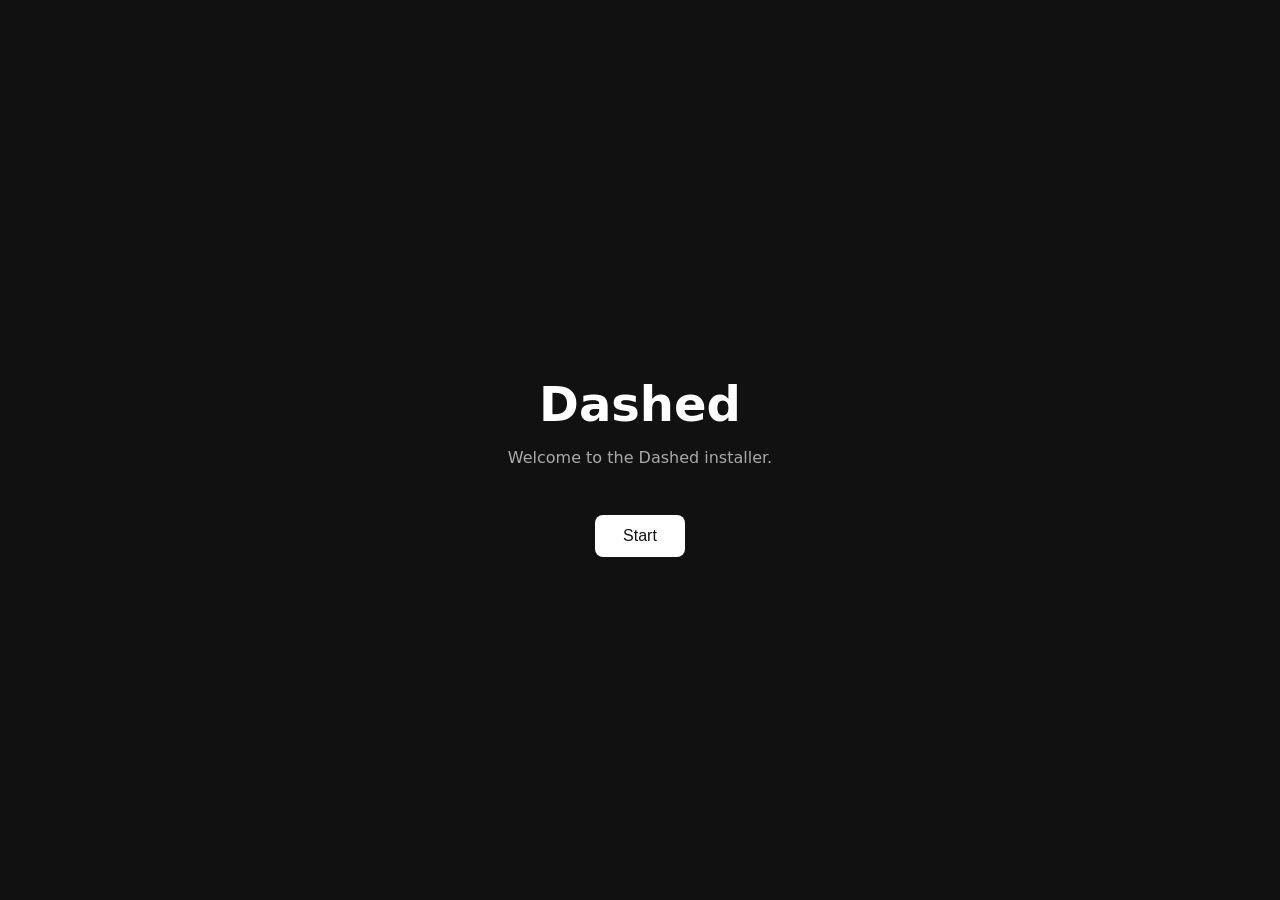
==== installer/frontend/index.html @ 746b5443 "Initial commit" ====
<!DOCTYPE html>
<html lang="en">
<head>
    <meta charset="UTF-8">
    <meta name="viewport" content="width=device-width, initial-scale=1.0">
    <title>Dashed Installer</title>
    <link rel="stylesheet" href="style.css">
</head>
<body>
    <main>
        <h1>Dashed</h1>
        <p>Welcome to the Dashed installer.</p>
        <button id="start">
            Start
        </button>
    </main>
    <script src="app.js"></script>
</body>

</html>
---- installer/frontend/style.css ----
* {
    box-sizing: border-box;
}

body {
    margin: 0;
    min-height: 100vh;
    display: flex;
    align-items: center;
    justify-content: center;
    font-family: system-ui, sans-serif;
    background: #111;
    color: #fff;
}

main {
    width: min(500px, 90%);
    text-align: center;
}

h1 {
    font-size: 3rem;
    margin-bottom: 0.5rem;
}

p {
    color: #aaa;
}

button {
    margin-top: 2rem;
    padding: 12px 28px;
    border: 0;
    border-radius: 8px;
    background: #fff;
    color: #111;
    font-size: 1rem;
    cursor: pointer;
}

button:hover {
    background: #ddd;
}
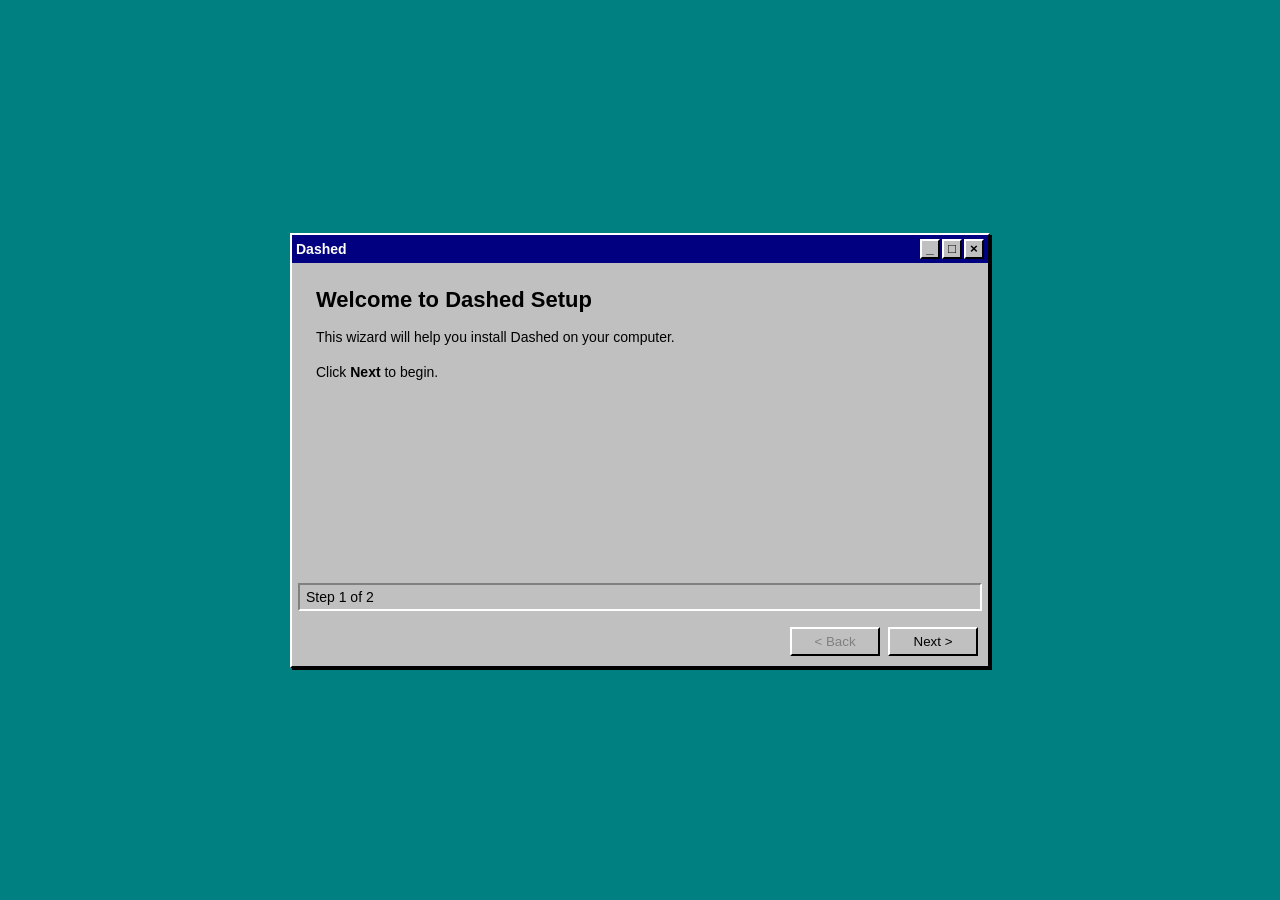
==== commit 700d4446: "Changed the style of the frontend, went for Windows 95!" ====
--- a/installer/frontend/index.html
+++ b/installer/frontend/index.html
@@ -7,13 +7,53 @@
     <link rel="stylesheet" href="style.css">
 </head>
 <body>
-    <main>
-        <h1>Dashed</h1>
-        <p>Welcome to the Dashed installer.</p>
-        <button id="start">
-            Start
-        </button>
-    </main>
+    <div class="window">
+        <div class="title-bar">
+            <span>Dashed</span>
+            <div class="window-buttons">
+                <button>_</button>
+                <button>□</button>
+                <button>×</button>
+            </div>
+        </div>
+
+        <div class="window-content">
+            <div id="welcome" class="page">
+                <h1>Welcome to Dashed Setup</h1>
+                <p>
+                    This wizard will help you install Dashed
+                    on your computer.
+                </p>
+                <p>
+                    Click <strong>Next</strong> to begin.
+                </p>
+            </div>
+            <div id="language" class="page hidden">
+                <h1>Language</h1>
+                <p>
+                    Select the language you want to use during setup.
+                </p>
+                <select id="language-select">
+                    <option value="en">English</option>
+                    <option value="nl">Nederlands</option>
+                    <option value="fr">Français</option>
+                    <option value="de">Deutsch</option>
+                    <option value="es">Español</option>
+                </select>
+            </div>
+        </div>
+        <div class="status-bar">
+            <span id="status">Ready</span>
+        </div>
+        <div class="navigation">
+            <button id="back" disabled>
+                &lt; Back
+            </button>
+            <button id="next">
+                Next &gt;
+            </button>
+        </div>
+    </div>
     <script src="app.js"></script>
 </body>
 
--- a/installer/frontend/style.css
+++ b/installer/frontend/style.css
@@ -2,42 +2,123 @@
     box-sizing: border-box;
 }
 
+html,
+body {
+    width: 100%;
+    height: 100%;
+}
+
 body {
     margin: 0;
-    min-height: 100vh;
     display: flex;
     align-items: center;
     justify-content: center;
-    font-family: system-ui, sans-serif;
-    background: #111;
-    color: #fff;
+    background: #008080;
+    font-family: "MS Sans Serif", "Microsoft Sans Serif", Arial, sans-serif;
+    font-size: 14px;
+    color: #000;
 }
 
-main {
-    width: min(500px, 90%);
-    text-align: center;
+.window {
+    width: min(700px, 90vw);
+    background: #c0c0c0;
+    border-top: 2px solid #ffffff;
+    border-left: 2px solid #ffffff;
+    border-right: 2px solid #000000;
+    border-bottom: 2px solid #000000;
+    box-shadow: 2px 2px 0 #000;
 }
 
-h1 {
-    font-size: 3rem;
-    margin-bottom: 0.5rem;
+.title-bar {
+    height: 28px;
+    display: flex;
+    align-items: center;
+    justify-content: space-between;
+    padding: 3px 4px;
+    background: #000080;
+    color: white;
+    font-weight: bold;
 }
 
-p {
-    color: #aaa;
+.window-buttons {
+    display: flex;
+    gap: 2px;
 }
 
-button {
-    margin-top: 2rem;
-    padding: 12px 28px;
-    border: 0;
-    border-radius: 8px;
-    background: #fff;
-    color: #111;
-    font-size: 1rem;
-    cursor: pointer;
+.window-buttons button {
+    width: 20px;
+    height: 20px;
+    padding: 0;
+    background: #c0c0c0;
+    border-top: 2px solid #fff;
+    border-left: 2px solid #fff;
+    border-right: 2px solid #000;
+    border-bottom: 2px solid #000;
+    font-weight: bold;
+    line-height: 14px;
 }
 
-button:hover {
-    background: #ddd;
+.window-content {
+    min-height: 320px;
+    padding: 24px;
+    background: #c0c0c0;
+}
+
+.page h1 {
+    font-size: 22px;
+    margin-top: 0;
+}
+
+.page p {
+    max-width: 560px;
+    line-height: 1.5;
+}
+
+select {
+    min-width: 220px;
+    padding: 3px;
+    font-family: inherit;
+}
+
+.status-bar {
+    margin: 0 6px 6px;
+    padding: 4px 6px;
+    border-top: 2px solid #808080;
+    border-left: 2px solid #808080;
+    border-right: 2px solid #fff;
+    border-bottom: 2px solid #fff;
+    background: #c0c0c0;
+}
+
+.navigation {
+    display: flex;
+    justify-content: flex-end;
+    gap: 8px;
+    padding: 10px;
+}
+
+.navigation button {
+    min-width: 90px;
+    padding: 5px 12px;
+    background: #c0c0c0;
+    border-top: 2px solid #fff;
+    border-left: 2px solid #fff;
+    border-right: 2px solid #000;
+    border-bottom: 2px solid #000;
+    font-family: inherit;
+}
+
+.navigation button:active:not(:disabled) {
+    border-top-color: #000;
+    border-left-color: #000;
+    border-right-color: #fff;
+    border-bottom-color: #fff;
+}
+
+.navigation button:disabled {
+    color: #808080;
+}
+
+.hidden {
+    display: none;
 }
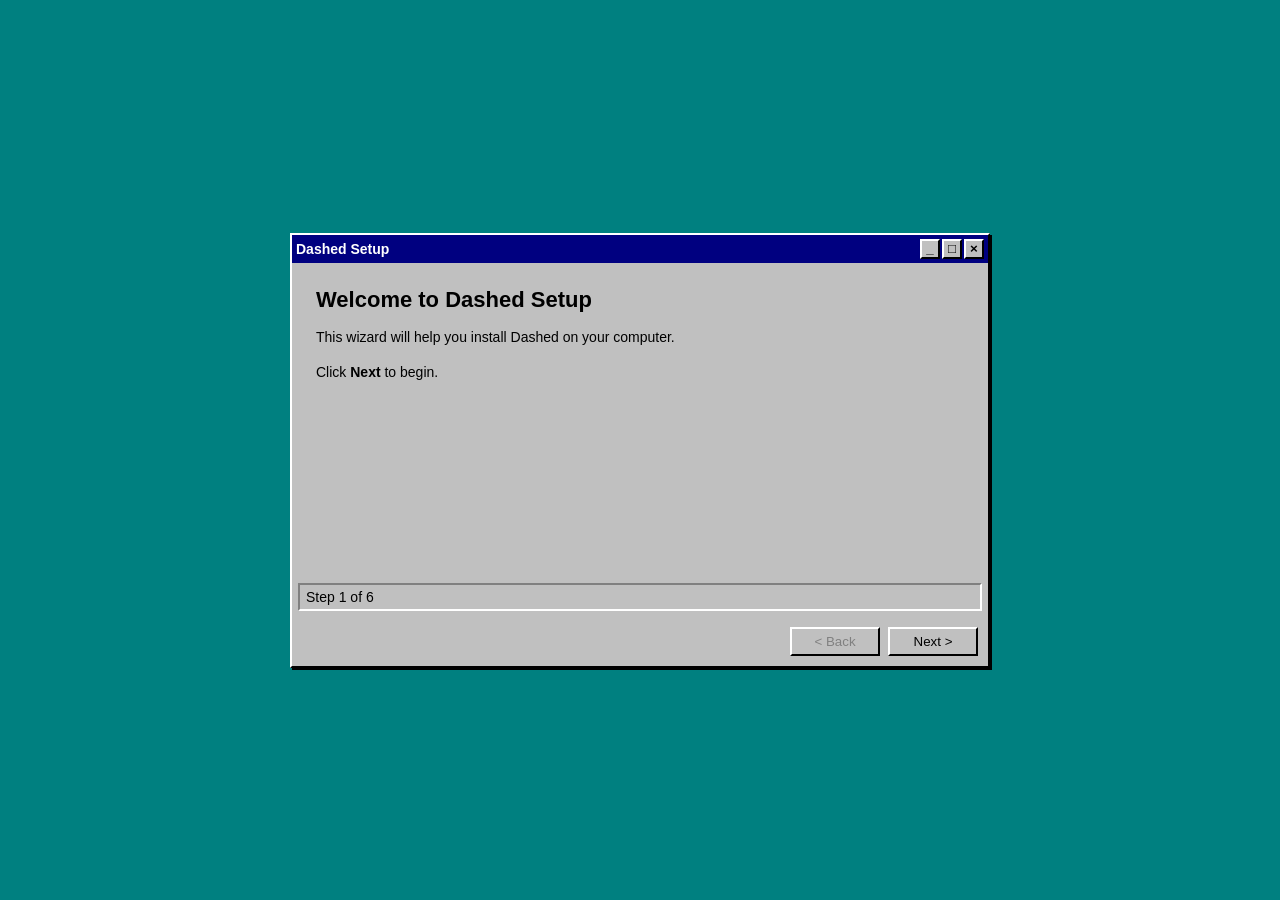
==== commit deefd833: "Added disk support in the setup." ====
--- a/installer/frontend/index.html
+++ b/installer/frontend/index.html
@@ -9,17 +9,27 @@
 <body>
     <div class="window">
         <div class="title-bar">
-            <span>Dashed</span>
+            <span>
+                Dashed Setup
+            </span>
             <div class="window-buttons">
-                <button>_</button>
-                <button>□</button>
-                <button>×</button>
+                <button>
+                    _
+                </button>
+                <button>
+                    □
+                </button>
+                <button>
+                    ×
+                </button>
             </div>
         </div>
 
         <div class="window-content">
             <div id="welcome" class="page">
-                <h1>Welcome to Dashed Setup</h1>
+                <h1>
+                    Welcome to Dashed Setup
+                </h1>
                 <p>
                     This wizard will help you install Dashed
                     on your computer.
@@ -29,21 +39,157 @@
                 </p>
             </div>
             <div id="language" class="page hidden">
-                <h1>Language</h1>
+                <h1>
+                    Language
+                </h1>
                 <p>
                     Select the language you want to use during setup.
                 </p>
                 <select id="language-select">
-                    <option value="en">English</option>
-                    <option value="nl">Nederlands</option>
-                    <option value="fr">Français</option>
-                    <option value="de">Deutsch</option>
-                    <option value="es">Español</option>
+                    <option value="en">
+                        English
+                    </option>
+                    <option value="nl">
+                        Nederlands
+                    </option>
+                    <option value="fr">
+                        Français
+                    </option>
+                    <option value="de">
+                        Deutsch
+                    </option>
+                    <option value="es">
+                        Español
+                    </option>
                 </select>
             </div>
+            <div id="region" class="page hidden">
+                <h1>
+                    Region
+                </h1>
+                <p>
+                    Select your country or region.
+                </p>
+                <select id="region-select">
+                    <option value="US">
+                        United States
+                    </option>
+                    <option value="CA">
+                        Canada
+                    </option>
+                    <option value="GB">
+                        United Kingdom
+                    </option>
+                    <option value="NL">
+                        Netherlands
+                    </option>
+                    <option value="BE">
+                        Belgium
+                    </option>
+                    <option value="DE">
+                        Germany
+                    </option>
+                    <option value="FR">
+                        France
+                    </option>
+                    <option value="ES">
+                        Spain
+                    </option>
+                </select>
+            </div>
+            <div id="keyboard" class="page hidden">
+                <h1>
+                    Keyboard
+                </h1>
+                <p>
+                    Select your keyboard layout.
+                </p>
+                <select id="keyboard-select">
+                    <option value="us">
+                        US
+                    </option>
+                    <option value="uk">
+                        UK
+                    </option>
+                    <option value="nl">
+                        Dutch
+                    </option>
+                    <option value="de">
+                        German
+                    </option>
+                    <option value="fr">
+                        French
+                    </option>
+                </select>
+            </div>
+            <div id="account" class="page hidden">
+                <h1>
+                    Create your account
+                </h1>
+                <p>
+                    This account will be used to log in to your
+                    Dashed system.
+                </p>
+                <p>
+                    <label for="username">
+                        Username:
+                    </label>
+                    <br>
+                    <input
+                        id="username"
+                        type="text"
+                        autocomplete="off"
+                    >
+                </p>
+                <p>
+                    <label for="password">
+                        Password:
+                    </label>
+                    <br>
+                    <input
+                        id="password"
+                        type="password"
+                        autocomplete="new-password"
+                    >
+                </p>
+                <p>
+                    <label for="password-confirm">
+                        Confirm password:
+                    </label>
+                    <br>
+                    <input
+                        id="password-confirm"
+                        type="password"
+                        autocomplete="new-password"
+                    >
+                </p>
+                <p
+                    id="account-error"
+                    class="error hidden"
+                ></p>
+            </div>
+            <div id="disk" class="page hidden">
+                <h1>
+                    Select installation disk
+                </h1>
+                <p>
+                    Select the disk where you want to install Dashed.
+                </p>
+                <div id="disk-list">
+                    <p>
+                        Loading disks...
+                    </p>
+                </div>
+                <p
+                    id="disk-error"
+                    class="error hidden"
+                ></p>
+            </div>
         </div>
         <div class="status-bar">
-            <span id="status">Ready</span>
+            <span id="status">
+                Ready
+            </span>
         </div>
         <div class="navigation">
             <button id="back" disabled>
@@ -56,5 +202,4 @@
     </div>
     <script src="app.js"></script>
 </body>
-
 </html>
--- a/installer/frontend/style.css
+++ b/installer/frontend/style.css
@@ -121,4 +121,29 @@
 
 .hidden {
     display: none;
+}
+
+.disk-option {
+    display: flex;
+    align-items: center;
+    gap: 8px;
+    width: 100%;
+    padding: 5px 8px;
+    margin-bottom: 3px;
+    background: #c0c0c0;
+    border-top: 2px solid #ffffff;
+    border-left: 2px solid #ffffff;
+    border-right: 2px solid #000000;
+    border-bottom: 2px solid #000000;
+    cursor: pointer;
+}
+
+.disk-option input {
+    width: auto;
+    margin: 0;
+}
+
+.disk-option:has(input:checked) {
+    background: #000080;
+    color: #ffffff;
 }
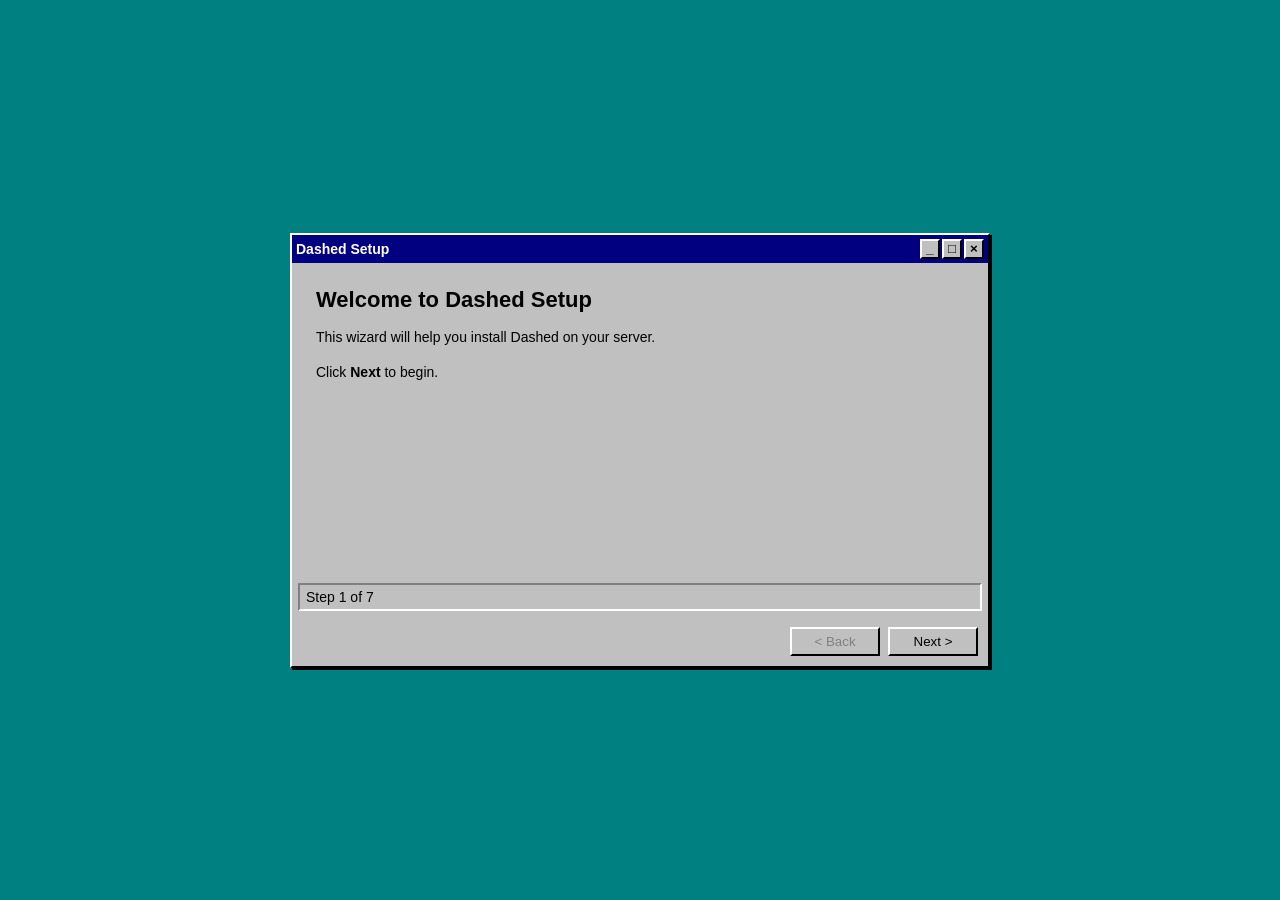
==== commit 69a2c447: "Made a summery page in the installer!" ====
--- a/installer/frontend/index.html
+++ b/installer/frontend/index.html
@@ -32,7 +32,7 @@
                 </h1>
                 <p>
                     This wizard will help you install Dashed
-                    on your computer.
+                    on your server.
                 </p>
                 <p>
                     Click <strong>Next</strong> to begin.
@@ -185,6 +185,55 @@
                     class="error hidden"
                 ></p>
             </div>
+            <div id="summary" class="page hidden">
+
+                <h1>
+                    Ready to install
+                </h1>
+
+                <p>
+                    Please review your installation settings.
+                </p>
+
+
+                <div class="summary-box">
+
+                    <p>
+                        <strong>Language:</strong>
+                        <span id="summary-language"></span>
+                    </p>
+
+                    <p>
+                        <strong>Region:</strong>
+                        <span id="summary-region"></span>
+                    </p>
+
+                    <p>
+                        <strong>Keyboard:</strong>
+                        <span id="summary-keyboard"></span>
+                    </p>
+
+                    <p>
+                        <strong>Username:</strong>
+                        <span id="summary-username"></span>
+                    </p>
+
+                    <p>
+                        <strong>Installation disk:</strong>
+                        <span id="summary-disk"></span>
+                    </p>
+
+                </div>
+
+
+                <p class="warning">
+
+                    Warning: Installing Dashed will erase
+                    the selected disk.
+
+                </p>
+
+            </div>
         </div>
         <div class="status-bar">
             <span id="status">
